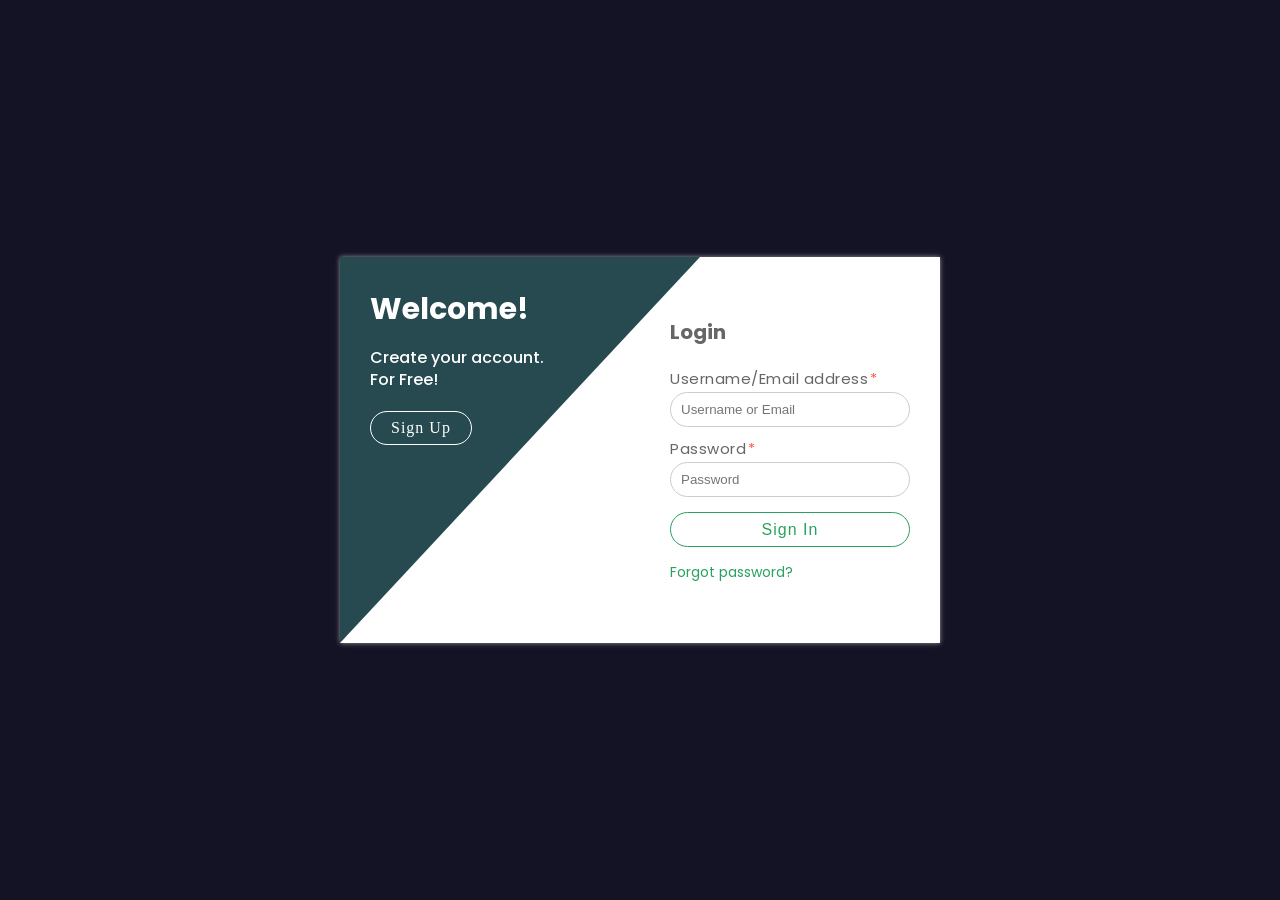
==== login/index.html @ 8f701d26 "Add files via upload" ====
<!DOCTYPE html>
<html lang="en">

<head>
    <meta charset="UTF-8">
    <meta http-equiv="X-UA-Compatible" content="IE=edge">
    <meta name="viewport" content="width=device-width, initial-scale=1.0">
    <title>Sign In Form</title>
    <link rel="stylesheet" href="style.css">
</head>

<body>
    <div class="wrapper login">
        <div class="container">
            <div class="col-left">
                <div class="login-text">
                    <h2>Welcome!</h2>
                    <p>Create your account.<br>For Free!</p> <a href="" class="btn">Sign Up</a>
                </div>
            </div>
            <div class="col-right">
                <div class="login-form">
                    <h2>Login</h2>
                    <form action="">
                        <p> <label>Username/Email address<span>*</span></label> <input type="text" placeholder="Username or Email" required> </p>
                        <p> <label>Password<span>*</span></label> <input type="password" placeholder="Password" required> </p>
                        <p> <input type="submit" value="Sign In"> </p>
                        <p> <a href="">Forgot password?</a> </p>
                    </form>
                </div>
            </div>
        </div>
    </div>
</body>

</html>  
</body>
</html>
---- login/style.css ----
@import url('https://fonts.googleapis.com/css2?family=Poppins&display=swap');

*{
    box-sizing: border-box;
}
body {
    margin: 0;
    font-family: poppins,Arial, Helvetica, sans-serif;
    font-size: 16px;
    font-weight: 400;
    color: #666666;
    background-color: #141225;
    
}
.wrapper{
    margin: 0 auto;
    width: 100%;
    max-width: 1140px;
    min-height: 100vh;
    display: flex;
    align-items: center;
    justify-content: center;
    flex-direction: column;
}

.container{
    position: relative;
    width: 100%;
    max-width: 600px;
    height: auto;
    display: flex;
    background: #ffffff;
    box-shadow: 0 0 5px #999999;
}
.login .col-left,
.login .col-right{
    padding: 30px;
    display: flex;
}

.login .col-left {
    width: 60%;
    clip-path: polygon(0 0, 0% 100%, 100% 0);
    background: #264a50;
}


.login .col-right {
    padding: 60px 30px;
    width: 50%;
    margin-left: -10%;
}

@media(max-width: 575px) {
    .login .container {
            flex-direction: column;
            box-shadow: none;
        }
        .login .col-left,
        .login .col-right {
            width: 100%;
            margin: 0;
            clip-path: none;
        }
        .login .col-right{
            padding: 30px;
        }
    }
.login .login-text{
    position: relative;
    width: 100%;
    color: #ffffff;
}

.login .login-text h2{
    margin: 0 0 15px 0;
    font-size: 30px;
    font-weight: 700;
}

.login .login-text p{
    margin: 0 0 20px 0;
    font-size: 16px;
    font-weight: 500;
    line-height: 22px;
}

.login .login-text .btn{
    display: inline-block;
    font-family: poopins;
    padding: 7px 20px;
    font-size: 16px;
    letter-spacing: 1px;
    text-decoration: none;
    border-radius: 30px;
    color: #ffffff;
    outline: none;
    border: 1px solid #ffffff;
    box-shadow: inset 0 0 0 0 #ffffff;
    transition: .3s;
    
}

.login .login-text .btn:hover{
    color: #2aa15f;
    box-shadow: inset 150px 0 0 0 #ffffff;
}

.login .login-form{
    position: relative;
    width: 100%;
}
.login .login-form h2{
    margin: 0 0 20px 0;
    font-size: 20px;
    font-weight: 700;
}

.login .login-form p {
    margin: 0 0 10px 0;
    text-align: left;
    color: #666666;
    font-size: 15px;
}

.login .login-form p:last-child {
    margin: 0;
    padding-top: 3px;
}

.login .login-form p a {
    color: #2aa15f;
    font-size: 14px;
    text-decoration: none;
}

.login .login-form label{
    display: block;
    width: 100%;
    margin-bottom: 2px;
    letter-spacing: .5px;
}

.login .login-form p:last-child label{
    width: 60%;
    float: left;
}
.login .login-form label span{
    color: #ff574e;
    padding-left: 2px;
}

.login .login-form input{
    display: block;
    width: 100%;
    height: 35px;
    padding: 0 10px;
    outline: none;
    border: 1px solid #cccccc;
    border-radius: 30px;
}

.login .login-form input:focus {
    border-color: #ff574e;
}

.login .login-form button,
.login .login-form input[type=submit]{
    display: inline-block;
    width: 100%;
    margin-top: 5px;
    color: #2aa15f;
    font-size: 16px;
    letter-spacing: 1px;
    cursor: pointer;
    background: transparent;
    border: 1px solid #2aa15f;
    border-radius: 30px;
    box-shadow: inset 0 0 0 0 #2aa15f;
    transition: .3s;
}

.login .login-form button:hover,
.login .login-form input[type=submit]:hover {
    color: #ffffff;
    box-shadow: inset 250px 0 0 0 #2aa15f;
}
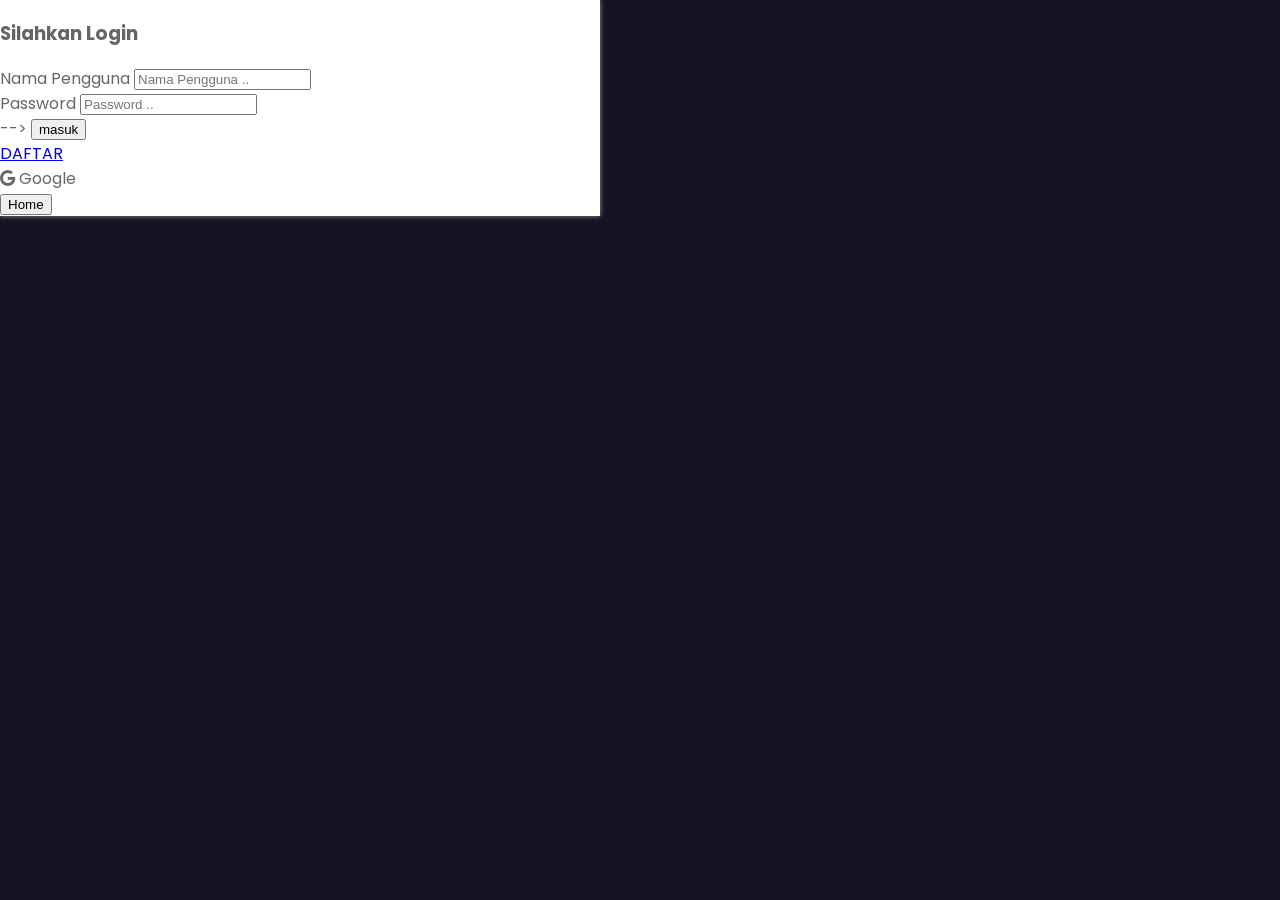
==== commit 3e31dada: "Create index.html" ====
--- a/login/index.html
+++ b/login/index.html
@@ -1,38 +1,43 @@
 <!DOCTYPE html>
-<html lang="en">
-
+<html lang="id">
 <head>
     <meta charset="UTF-8">
-    <meta http-equiv="X-UA-Compatible" content="IE=edge">
     <meta name="viewport" content="width=device-width, initial-scale=1.0">
-    <title>Sign In Form</title>
+    <title>Login - Akun GitHub Style</title>
     <link rel="stylesheet" href="style.css">
+    <link rel="stylesheet" href="https://cdnjs.cloudflare.com/ajax/libs/font-awesome/6.0.0/css/all.min.css">
 </head>
+<body>
 
-<body>
-    <div class="wrapper login">
-        <div class="container">
-            <div class="col-left">
-                <div class="login-text">
-                    <h2>Welcome!</h2>
-                    <p>Create your account.<br>For Free!</p> <a href="" class="btn">Sign Up</a>
-                </div>
+    <div class="container">
+        <form id="loginForm">
+            <h3>Silahkan Login</h3>
+            
+            <div class="input-group">
+                <label for="username">Nama Pengguna</label>
+                <input type="text" id="username" placeholder="Nama Pengguna .." required="required">
             </div>
-            <div class="col-right">
-                <div class="login-form">
-                    <h2>Login</h2>
-                    <form action="">
-                        <p> <label>Username/Email address<span>*</span></label> <input type="text" placeholder="Username or Email" required> </p>
-                        <p> <label>Password<span>*</span></label> <input type="password" placeholder="Password" required> </p>
-                        <p> <input type="submit" value="Sign In"> </p>
-                        <p> <a href="">Forgot password?</a> </p>
-                    </form>
-                </div>
+
+            <div class="input-group">
+                <label for="password">Password</label>
+                <input type="password" id="password" placeholder="Password .." required="required">
             </div>
-        </div>
+            
+            -->
+            
+            <button type="submit" class="btn-submit">masuk</button>
+
+            <div class="social">
+                <div class="go"><a href="register.html">DAFTAR</a></div>
+                <div class="kanan"><i class="fab fa-google"></i> Google</div>
+            </div>
+
+            <button type="button" class="btn-home" onclick="location.href='../index.html';">Home</button>
+            
+            <div id="alertBox" class="alert" style="display:none;"></div>
+        </form>
     </div>
-</body>
 
-</html>  
+    <script src="js/login.js"></script>
 </body>
 </html>
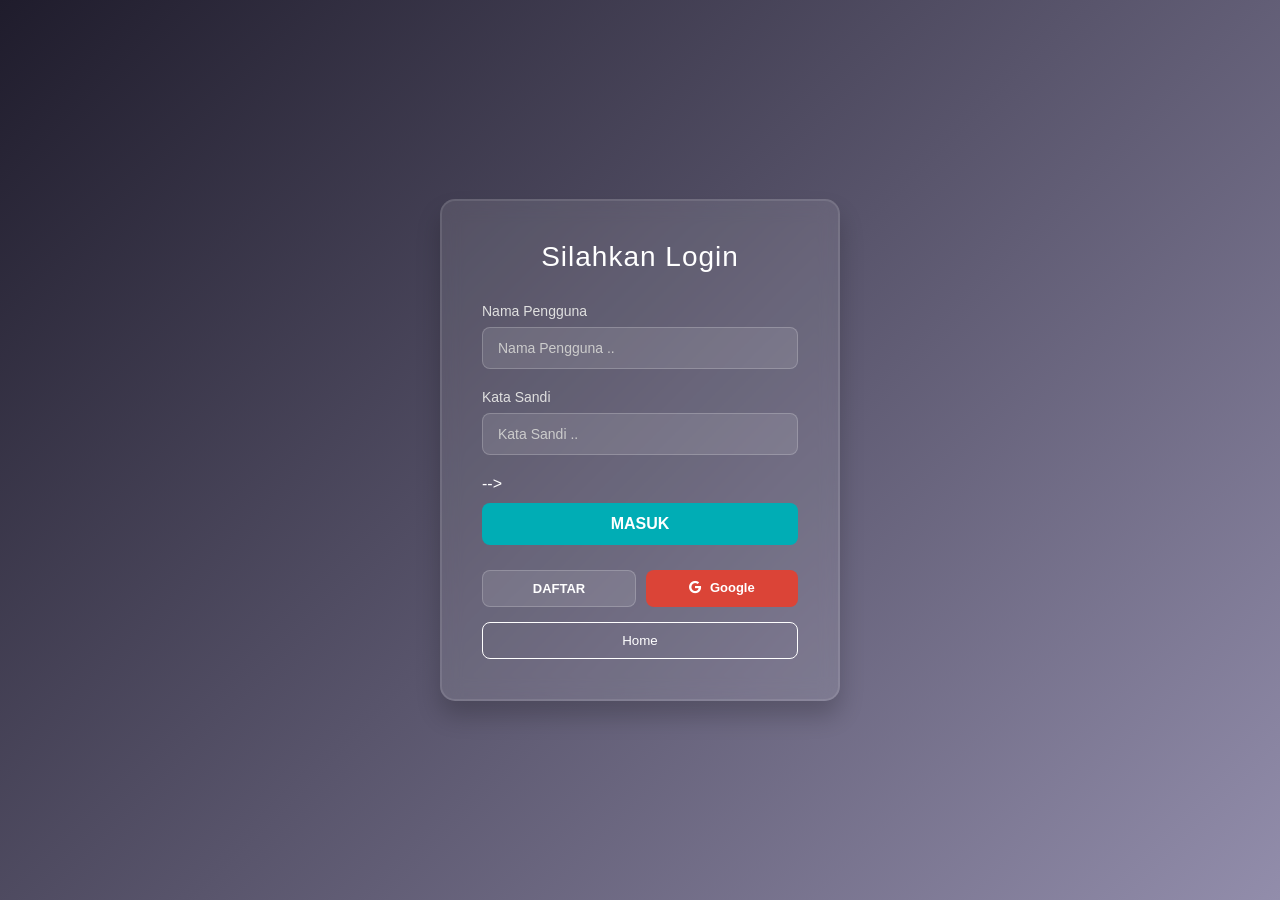
==== commit f675a700: "Translate password label and placeholder to Indonesian" ====
--- a/login/index.html
+++ b/login/index.html
@@ -19,8 +19,8 @@
             </div>
 
             <div class="input-group">
-                <label for="password">Password</label>
-                <input type="password" id="password" placeholder="Password .." required="required">
+                <label for="password">Kata Sandi</label>
+                <input type="password" id="password" placeholder="Kata Sandi .." required="required">
             </div>
             
             -->
--- a/login/style.css
+++ b/login/style.css
@@ -1,188 +1,168 @@
-@import url('https://fonts.googleapis.com/css2?family=Poppins&display=swap');
-
-*{
+/* Pengaturan Dasar */
+* {
     box-sizing: border-box;
-}
-body {
     margin: 0;
-    font-family: poppins,Arial, Helvetica, sans-serif;
-    font-size: 16px;
-    font-weight: 400;
-    color: #666666;
-    background-color: #141225;
-    
-}
-.wrapper{
-    margin: 0 auto;
-    width: 100%;
-    max-width: 1140px;
-    min-height: 100vh;
-    display: flex;
-    align-items: center;
-    justify-content: center;
-    flex-direction: column;
+    padding: 0;
+    font-family: 'Poppins', sans-serif;
 }
 
-.container{
-    position: relative;
-    width: 100%;
-    max-width: 600px;
-    height: auto;
+body {
+    background: linear-gradient(135deg, #1f1c2c, #928dab);
     display: flex;
-    background: #ffffff;
-    box-shadow: 0 0 5px #999999;
-}
-.login .col-left,
-.login .col-right{
-    padding: 30px;
-    display: flex;
+    justify-content: center;
+    align-items: center;
+    height: 100vh;
 }
 
-.login .col-left {
-    width: 60%;
-    clip-path: polygon(0 0, 0% 100%, 100% 0);
-    background: #264a50;
+/* Wadah Utama Form */
+.container {
+    background: rgba(255, 255, 255, 0.1);
+    backdrop-filter: blur(10px);
+    border: 2px solid rgba(255, 255, 255, 0.1);
+    padding: 40px;
+    width: 400px;
+    border-radius: 15px;
+    box-shadow: 0 15px 25px rgba(0, 0, 0, 0.2);
+    color: #fff;
 }
 
-
-.login .col-right {
-    padding: 60px 30px;
-    width: 50%;
-    margin-left: -10%;
+form h3 {
+    text-align: center;
+    font-size: 28px;
+    margin-bottom: 30px;
+    font-weight: 500;
+    letter-spacing: 1px;
 }
 
-@media(max-width: 575px) {
-    .login .container {
-            flex-direction: column;
-            box-shadow: none;
-        }
-        .login .col-left,
-        .login .col-right {
-            width: 100%;
-            margin: 0;
-            clip-path: none;
-        }
-        .login .col-right{
-            padding: 30px;
-        }
-    }
-.login .login-text{
-    position: relative;
-    width: 100%;
-    color: #ffffff;
+/* Desain Input dan Label */
+.input-group {
+    margin-bottom: 20px;
 }
 
-.login .login-text h2{
-    margin: 0 0 15px 0;
-    font-size: 30px;
-    font-weight: 700;
+form label {
+    display: block;
+    font-size: 14px;
+    margin-bottom: 8px;
+    color: #e0e0e0;
 }
 
-.login .login-text p{
-    margin: 0 0 20px 0;
-    font-size: 16px;
-    font-weight: 500;
-    line-height: 22px;
+form input {
+    width: 100%;
+    padding: 12px 15px;
+    background: rgba(255, 255, 255, 0.1);
+    border: 1px solid rgba(255, 255, 255, 0.2);
+    border-radius: 8px;
+    color: #fff;
+    font-size: 14px;
+    outline: none;
+    transition: 0.3s;
 }
 
-.login .login-text .btn{
-    display: inline-block;
-    font-family: poopins;
-    padding: 7px 20px;
-    font-size: 16px;
-    letter-spacing: 1px;
-    text-decoration: none;
-    border-radius: 30px;
-    color: #ffffff;
-    outline: none;
-    border: 1px solid #ffffff;
-    box-shadow: inset 0 0 0 0 #ffffff;
-    transition: .3s;
-    
+form input::placeholder {
+    color: #ccc;
 }
 
-.login .login-text .btn:hover{
-    color: #2aa15f;
-    box-shadow: inset 150px 0 0 0 #ffffff;
+form input:focus {
+    border-color: #00adb5;
+    background: rgba(255, 255, 255, 0.2);
 }
 
-.login .login-form{
-    position: relative;
+/* Tombol Submit Utama */
+.btn-submit {
+    width: 100%;
+    padding: 12px;
+    background: #00adb5;
+    border: none;
+    border-radius: 8px;
+    color: #fff;
+    font-size: 16px;
+    font-weight: bold;
+    cursor: pointer;
+    text-transform: uppercase;
+    margin-top: 10px;
+    transition: 0.3s;
+}
+
+.btn-submit:hover {
+    background: #007c82;
+    box-shadow: 0 5px 10px rgba(0, 173, 181, 0.4);
+}
+
+/* Penataan Baris Media Sosial & Link Daftar */
+.social {
+    margin-top: 25px;
+    display: flex;
+    justify-content: space-between;
+    gap: 10px;
+}
+
+.social div {
+    flex: 1;
+    text-align: center;
+    padding: 10px;
+    border-radius: 8px;
+    font-size: 13px;
+    font-weight: bold;
+    cursor: pointer;
+    transition: 0.3s;
+}
+
+/* Link DAFTAR */
+.social .go {
+    background: rgba(255, 255, 255, 0.1);
+    border: 1px solid rgba(255, 255, 255, 0.2);
+}
+
+.social .go a {
+    color: #fff;
+    text-decoration: none;
+    display: block;
     width: 100%;
 }
-.login .login-form h2{
-    margin: 0 0 20px 0;
-    font-size: 20px;
-    font-weight: 700;
+
+.social .go:hover {
+    background: rgba(255, 255, 255, 0.3);
 }
 
-.login .login-form p {
-    margin: 0 0 10px 0;
-    text-align: left;
-    color: #666666;
-    font-size: 15px;
+/* Tombol Google */
+.social .kanan {
+    background: #db4437;
+    color: white;
 }
 
-.login .login-form p:last-child {
-    margin: 0;
-    padding-top: 3px;
+.social .kanan i {
+    margin-right: 5px;
 }
 
-.login .login-form p a {
-    color: #2aa15f;
-    font-size: 14px;
-    text-decoration: none;
+.social .kanan:hover {
+    background: #c23325;
 }
 
-.login .login-form label{
-    display: block;
+/* Tombol Home */
+.btn-home {
     width: 100%;
-    margin-bottom: 2px;
-    letter-spacing: .5px;
+    padding: 10px;
+    background: transparent;
+    border: 1px solid #fff;
+    border-radius: 8px;
+    color: #fff;
+    margin-top: 15px;
+    cursor: pointer;
+    transition: 0.3s;
 }
 
-.login .login-form p:last-child label{
-    width: 60%;
-    float: left;
-}
-.login .login-form label span{
-    color: #ff574e;
-    padding-left: 2px;
+.btn-home:hover {
+    background: #fff;
+    color: #1f1c2c;
 }
 
-.login .login-form input{
-    display: block;
-    width: 100%;
-    height: 35px;
-    padding: 0 10px;
-    outline: none;
-    border: 1px solid #cccccc;
-    border-radius: 30px;
+/* Elemen Notifikasi Alert */
+.alert {
+    margin-top: 15px;
+    padding: 10px;
+    background: #ff4a4a;
+    color: white;
+    border-radius: 5px;
+    font-size: 13px;
+    text-align: center;
 }
-
-.login .login-form input:focus {
-    border-color: #ff574e;
-}
-
-.login .login-form button,
-.login .login-form input[type=submit]{
-    display: inline-block;
-    width: 100%;
-    margin-top: 5px;
-    color: #2aa15f;
-    font-size: 16px;
-    letter-spacing: 1px;
-    cursor: pointer;
-    background: transparent;
-    border: 1px solid #2aa15f;
-    border-radius: 30px;
-    box-shadow: inset 0 0 0 0 #2aa15f;
-    transition: .3s;
-}
-
-.login .login-form button:hover,
-.login .login-form input[type=submit]:hover {
-    color: #ffffff;
-    box-shadow: inset 250px 0 0 0 #2aa15f;
-}
-
